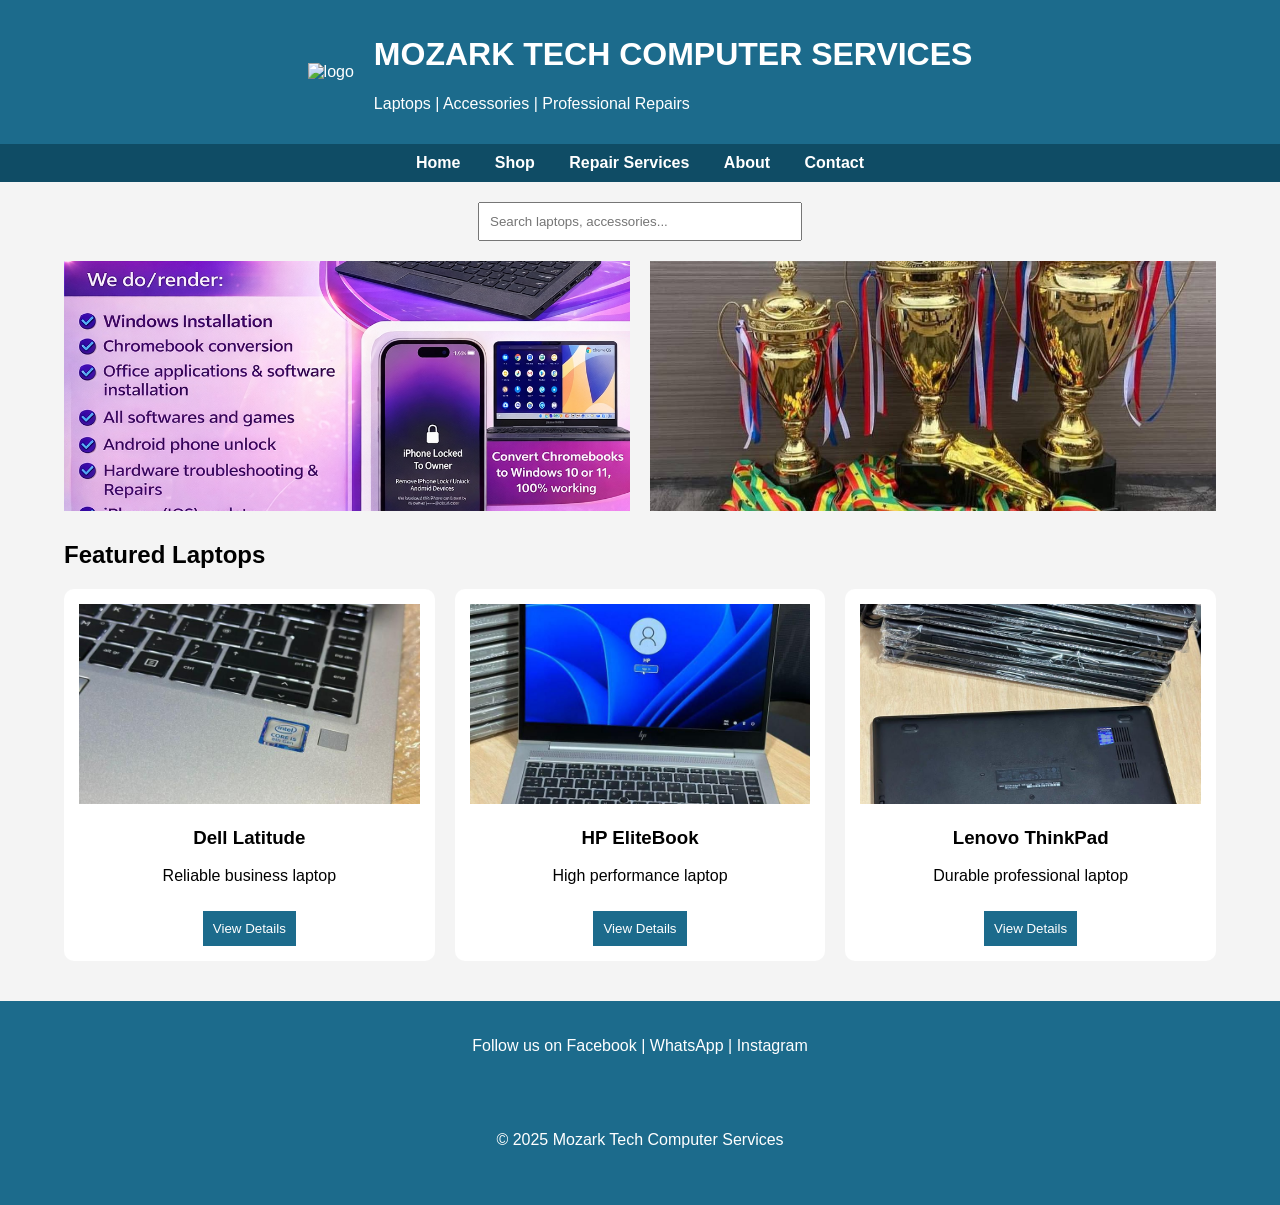
==== index.html @ 1af5dd86 "Add files via upload" ====
<!DOCTYPE html>
<html>
<head>

<title>Mozark Tech Computer Services</title>
<link rel="stylesheet" href="style.css">


</head>

<body>


<header>

<div class="header-container">

<div class="logo">
<img src="logo.png" alt="logo">
</div>

<div class="title">
<h1>MOZARK TECH COMPUTER SERVICES</h1>
<p>Laptops | Accessories | Professional Repairs</p>
</div>

</div>

</header>


<nav>

<a href="index.html">Home</a>
<a href="shop.html">Shop</a>
<a href="service.html">Repair Services</a>
<a href="about.html">About</a>
<a href="contact.html">Contact</a>

</nav>

<div class="container">

<div class="search">

<input type="text" placeholder="Search laptops, accessories...">

</div>

<div class="hero">

<img src="pro.png" >

<img src="awards.jpg" alt="repair service image">

</div>

<div class="section">

<h2>Featured Laptops</h2>

<div class="products">

<div class="card">

<img src="IMG-20250708-WA0037.jpg" alt="Add laptop image">

<h3>Dell Latitude</h3>

<p>Reliable business laptop</p>

<button>View Details</button>

</div>

<div class="card">

<img src="IMG-20250708-WA0034.jpg" alt="Add laptop image">

<h3>HP EliteBook</h3>

<p>High performance laptop</p>

<button>View Details</button>

</div>

<div class="card">

<img src="IMG-20250725-WA0015.jpg" alt="Add laptop image">

<h3>Lenovo ThinkPad</h3>

<p>Durable professional laptop</p>

<button>View Details</button>

</div>

</div>

</div>

</div>

<footer>

<p>Follow us on Facebook | WhatsApp | Instagram</p>
<footer>

<p>© 2025 Mozark Tech Computer Services</p>

</footer>

</footer>

</body>
</html>
---- style.css ----
body{
font-family:Arial;
margin:0;
background:#f4f4f4;
}

header{
background:#1c6b8c;
color:white;
padding:15px;
}

.header-container{
display:flex;
align-items:center;
justify-content:center;
gap:20px;
}

.logo img{
width:80px;
height: 200px;

}

.title{
text-align:left;
}

nav{
background:#0f4c65;
padding:10px;
text-align:center;
}

nav a{
color:white;
margin:15px;
text-decoration:none;
font-weight:bold;
}

nav a:hover{
color:#7bc043;
}
/* FOOTER */

footer{
background:#1c6b8c;
color:white;
text-align:center;
padding:20px;
margin-top:40px;
}

.container{
width:90%;
margin:auto;
}

.search{
margin:20px 0;
text-align:center;
}

.search input{
padding:10px;
width:300px;
}

.hero{
display:flex;
gap:20px;
margin-top:20px;
}

.hero img{
width:100%;
height:250px;
object-fit:cover;
}

.section{
margin-top:30px;
}

.products{
display:grid;
grid-template-columns:repeat(3,1fr);
gap:20px;
}

.card{
background:white;
padding:15px;
border-radius:10px;
text-align:center;
}

.card img{
width:100%;
height:200px;
object-fit:cover;
}

.logo img{
width:80px;
height:auto;
object-fit:contain;
}
button{
background:#1c6b8c;
color:white;
border:none;
padding:10px;
margin-top:10px;
}
button:hover{
    cursor: pointer;
    background-color: yellow;
    color: black;
    transition: 1.5s;
}

footer{
background:#1c6b8c;
color:white;
text-align:center;
padding:20px;
margin-top:40px;
}
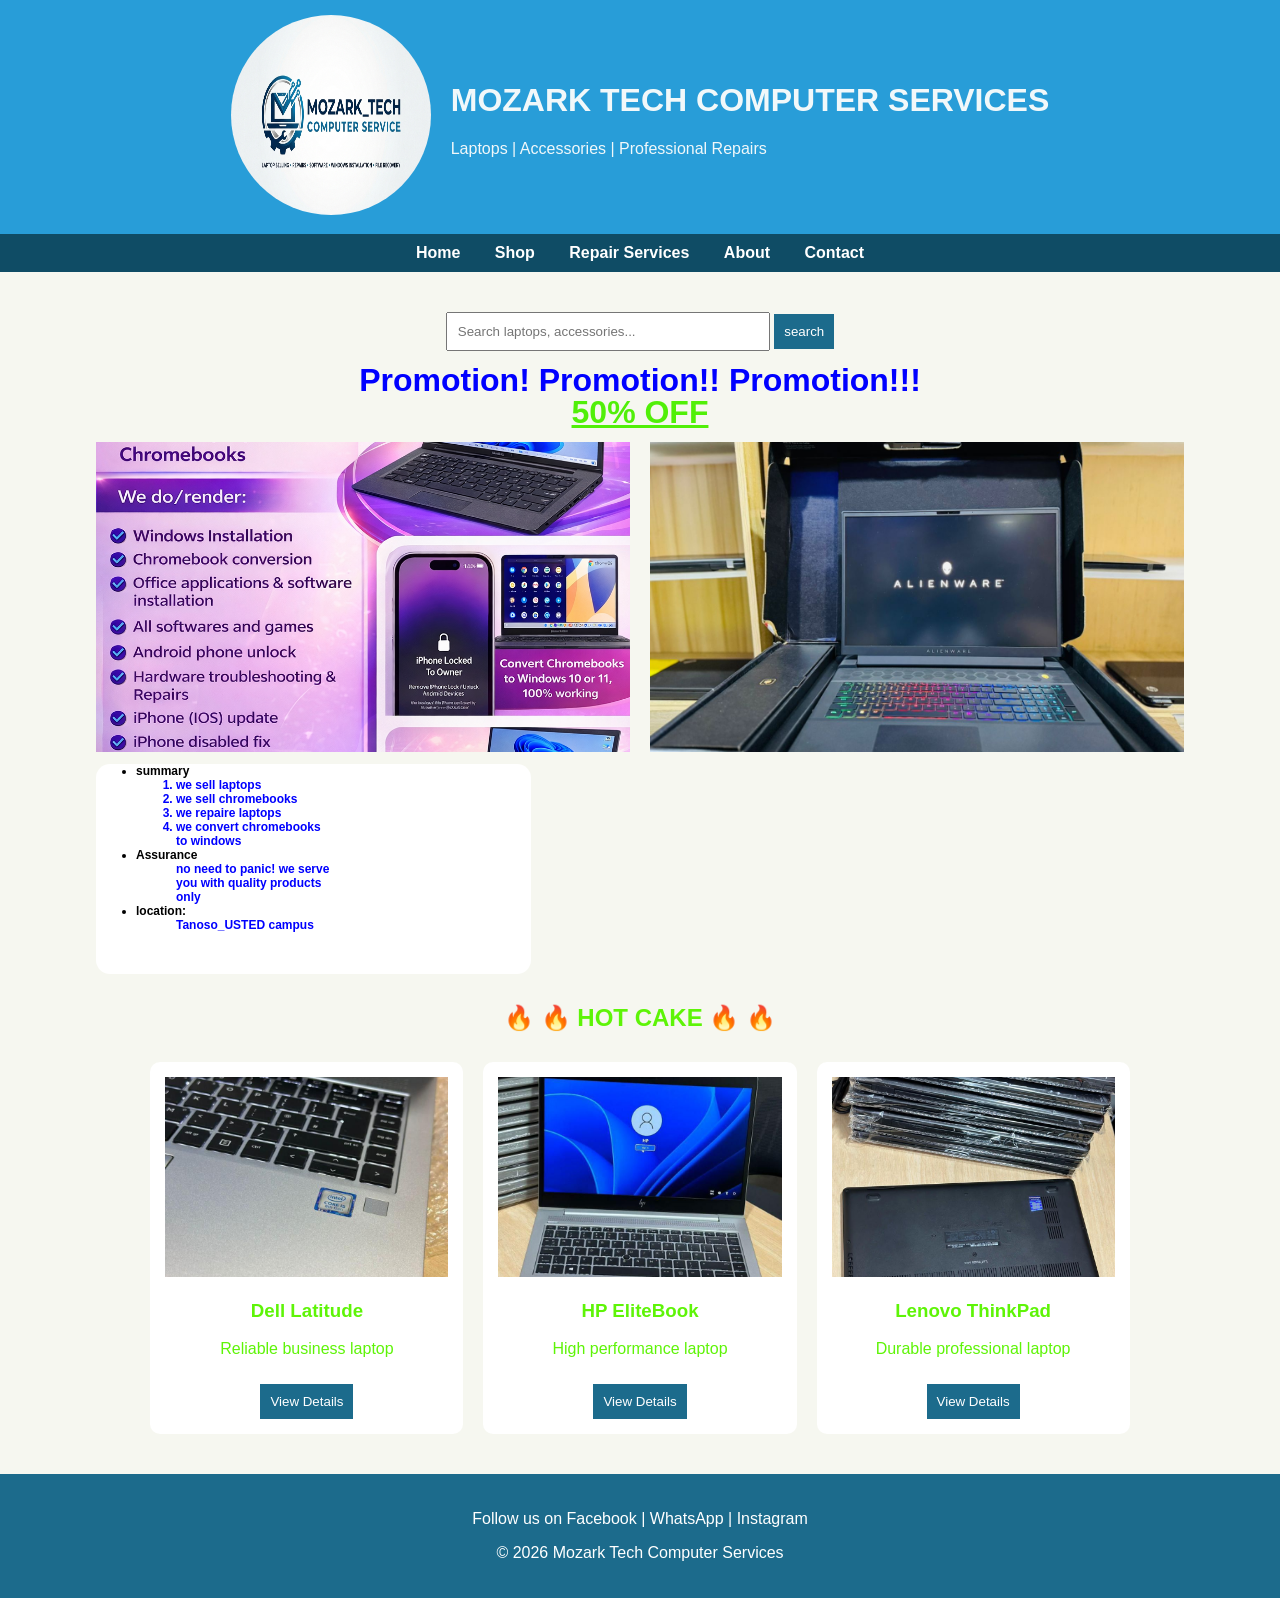
==== commit 1a37025b: "Add files via upload" ====
--- a/index.html
+++ b/index.html
@@ -44,26 +44,52 @@
 <div class="search">
 
 <input type="text" placeholder="Search laptops, accessories...">
-
+<button type="submit">search</button>
 </div>
+<h1 class="promo">
+    Promotion! Promotion!! Promotion!!!
+    <br><br>
+    <span>50% OFF </span>
+</h1>
 
 <div class="hero">
 
 <img src="pro.png" >
 
-<img src="awards.jpg" alt="repair service image">
+<img src="promo.jpg" alt="promo image">
 
 </div>
+<section class="middle">
+   
+  <ul>
+    <li>summary
+        <ol>
+            <li>we sell laptops</li>
+            <li>we sell chromebooks</li>
+            <li>we repaire laptops </li>
+            <li>we convert chromebooks<br> to windows</li>
+        </ol>
+    </li>
+    <li>Assurance
+        <ol>no need to panic! we serve<br> you with quality products<br>only
+        </ol>
+    </li>
+    <li>
+        location:
+        <ol>Tanoso_USTED campus</ol>
+    </li>
+  </ul>
+  </section>
 
 <div class="section">
 
-<h2>Featured Laptops</h2>
+<h2>&#128293  &#128293 HOT CAKE &#128293  &#128293 </h2>
 
 <div class="products">
 
 <div class="card">
 
-<img src="IMG-20250708-WA0037.jpg" alt="Add laptop image">
+<img src="IMG-20250708-WA0037.jpg" alt=" laptop image">
 
 <h3>Dell Latitude</h3>
 
@@ -106,13 +132,12 @@
 <footer>
 
 <p>Follow us on Facebook | WhatsApp | Instagram</p>
-<footer>
 
-<p>© 2025 Mozark Tech Computer Services</p>
+
+<p>© 2026 Mozark Tech Computer Services</p>
 
 </footer>
 
-</footer>
 
 </body>
 </html>
--- a/style.css
+++ b/style.css
@@ -3,12 +3,12 @@
 body{
 font-family:Arial;
 margin:0;
-background:#f4f4f4;
+background-color: #edefe17a;
 }
 
 header{
-background:#1c6b8c;
-color:white;
+background:#289dd8;
+color:rgb(241, 248, 250);
 padding:15px;
 }
 
@@ -22,6 +22,7 @@
 .logo img{
 width:80px;
 height: 200px;
+border-radius: 50%;
 
 }
 
@@ -78,12 +79,15 @@
 
 .hero img{
 width:100%;
-height:250px;
+height:310px;
 object-fit:cover;
 }
 
 .section{
 margin-top:30px;
+color: rgb(94, 244, 7);
+text-align: center;
+
 }
 
 .products{
@@ -104,11 +108,20 @@
 height:200px;
 object-fit:cover;
 }
+.promo{
+    color: blue;
+    text-align: center;
+    font-weight: bolder;
+    line-height: 16px;
+}
 
 .logo img{
-width:80px;
-height:auto;
-object-fit:contain;
+margin-top:0px;
+width:200px;
+height:200px;
+object-fit:fill;
+margin-left: 0px;
+padding-left: 0px;
 }
 button{
 background:#1c6b8c;
@@ -130,4 +143,172 @@
 text-align:center;
 padding:20px;
 margin-top:40px;
-}+}
+span{
+    color: rgb(81, 239, 8);
+    text-decoration:underline;
+}
+
+.products{
+width:90%;
+margin:auto;
+display:grid;
+grid-template-columns:repeat(3,1fr);
+gap:20px;
+margin-top:30px;
+}
+
+.card{
+background:white;
+padding:15px;
+text-align:center;
+border-radius:10px;
+}
+
+.card img{
+width:100%;
+height:200px;
+object-fit:cover;
+}
+NAVIGATION */
+
+nav{
+background:#0f4c65;
+padding:10px;
+text-align:center;
+}
+
+nav a{
+color:white;
+margin:15px;
+text-decoration:none;
+font-weight:bold;
+}
+
+nav a:hover{
+color:#7bc043;
+text-decoration: underline;
+}
+
+/* CONTENT */
+
+.container{
+width:85%;
+margin:auto;
+margin-top:30px;
+}
+
+.about-section{
+display:flex;
+gap:30px;
+align-items:center;
+}
+
+.about-section img{
+width:400px;
+height:250px;
+object-fit:cover;
+border-radius:10px;
+}
+
+.about-text{
+background:white;
+padding:20px;
+border-radius:10px;
+}
+
+/* MISSION VISION */
+
+.info{
+display:grid;
+grid-template-columns:repeat(2,1fr);
+gap:20px;
+margin-top:30px;
+}
+
+.box{
+background:white;
+padding:20px;
+border-radius:10px;
+}
+
+
+
+/* TEAM */
+
+.team{
+display:grid;
+grid-template-columns:repeat(3,1fr);
+gap:20px;
+margin-top:30px;
+
+}
+
+.member{
+background:white;
+padding:20px;
+text-align:center;
+border-radius:10px;
+}
+
+.member img{
+width:100%;
+
+object-fit:cover;
+}
+
+/* FOOTER */
+
+footer{
+background:#1c6b8c;
+color:white;
+text-align:center;
+padding:20px;
+margin-top:40px;
+}
+
+
+form{
+width:50%;
+margin:auto;
+background:white;
+padding:20px;
+margin-top:30px;
+border-radius:10px;
+}
+
+input,textarea{
+width:100%;
+padding:10px;
+margin-top:10px;
+}
+
+button{
+background:#1c6b8c;
+color:white;
+padding:10px;
+border:none;
+margin-top:10px;
+}
+.middle{
+    
+    width: 40%;
+    background-color: white;
+    font-weight: bolder;
+    border-radius: 14px;
+    padding-bottom: 30px;
+    
+}
+ul{
+    color:black;
+    text-align: start;
+    font-size: 12px;
+    
+   
+}
+ol{
+    color: blue;
+}
+
+
+
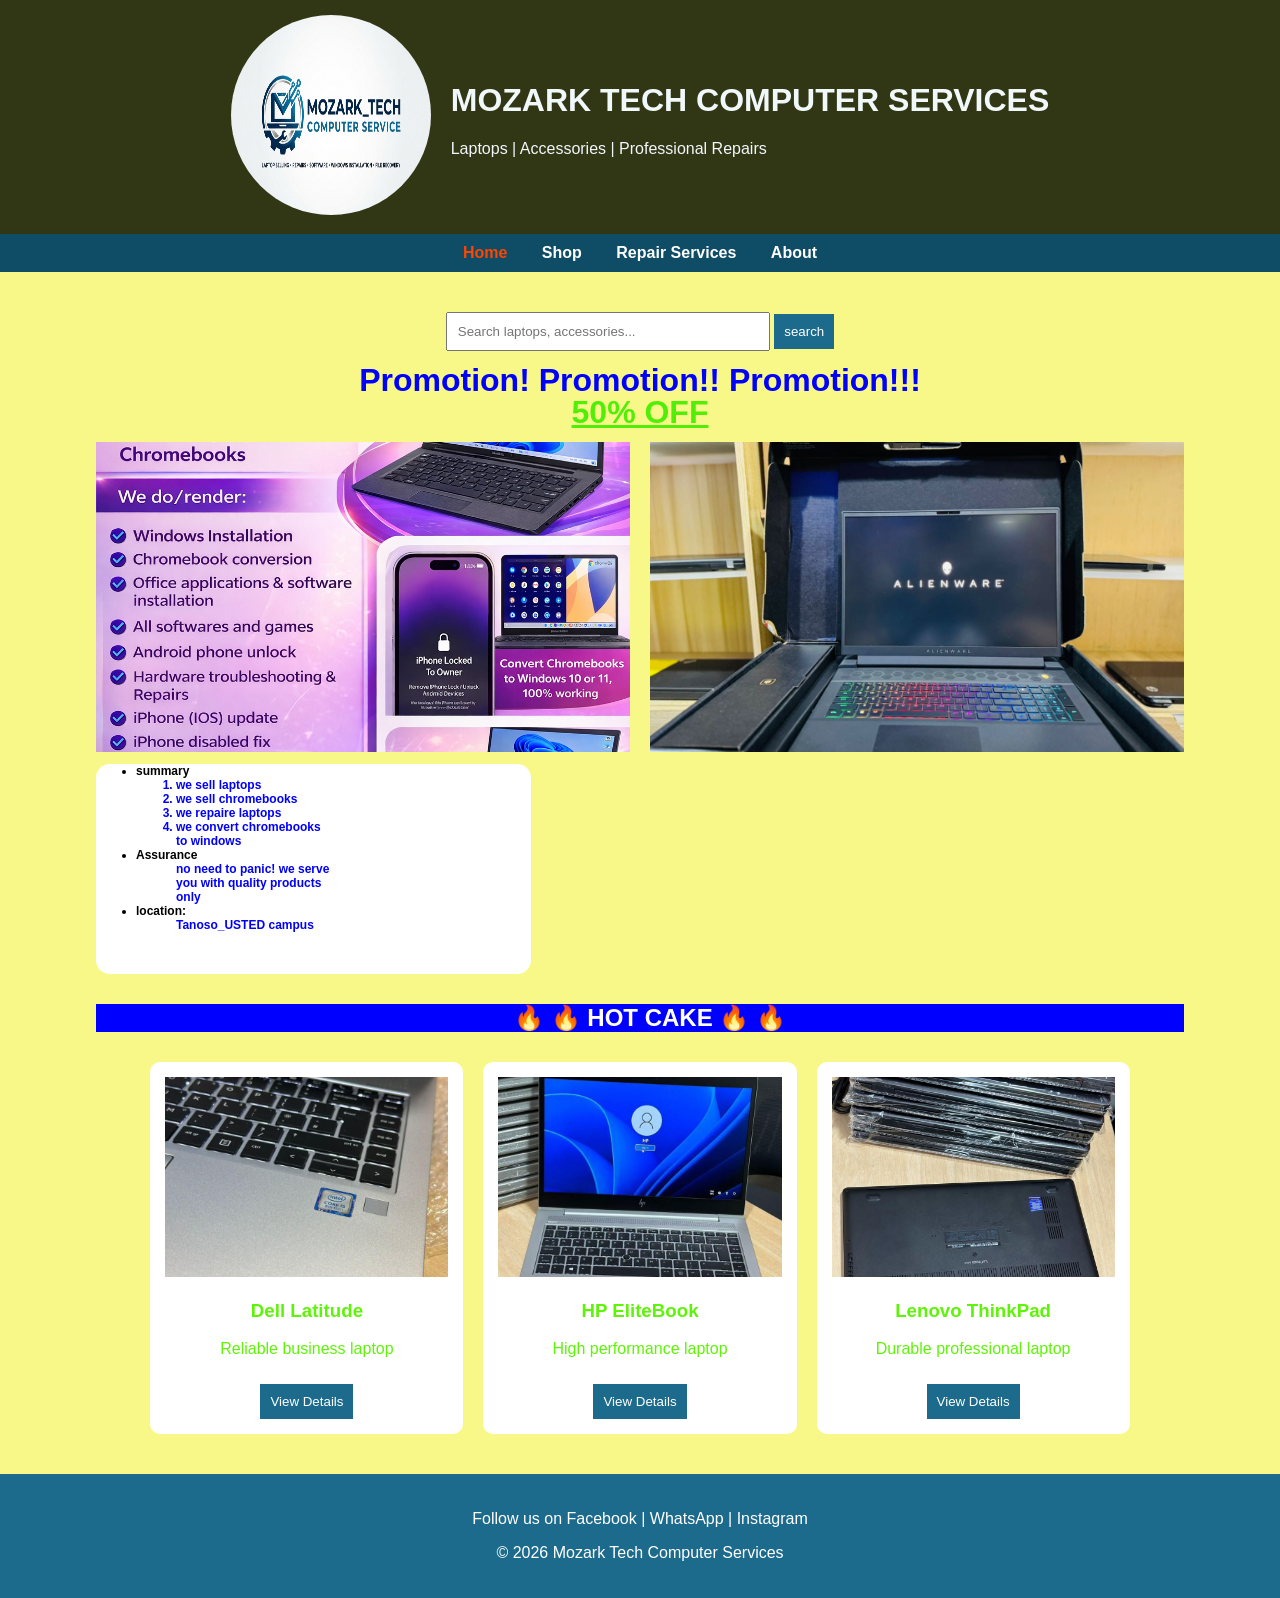
==== commit cd798e51: "Add files via upload" ====
--- a/index.html
+++ b/index.html
@@ -4,7 +4,7 @@
 
 <title>Mozark Tech Computer Services</title>
 <link rel="stylesheet" href="style.css">
-
+<meta name="viewport" content="width=device-width, initial-scale=1.0">
 
 </head>
 
@@ -31,11 +31,11 @@
 
 <nav>
 
-<a href="index.html">Home</a>
+<a href="index.html" class="active">Home</a>
 <a href="shop.html">Shop</a>
 <a href="service.html">Repair Services</a>
 <a href="about.html">About</a>
-<a href="contact.html">Contact</a>
+
 
 </nav>
 
@@ -82,8 +82,10 @@
   </section>
 
 <div class="section">
+<div class="hot">
+<h2>&#128293  &#128293 HOT CAKE &#128293  &#128293 </h2>
+</div>
 
-<h2>&#128293  &#128293 HOT CAKE &#128293  &#128293 </h2>
 
 <div class="products">
 
--- a/style.css
+++ b/style.css
@@ -3,13 +3,18 @@
 body{
 font-family:Arial;
 margin:0;
-background-color: #edefe17a;
+background-color: #f2f20a7a;
+
 }
 
 header{
-background:#289dd8;
+background:#0c1201d7;
 color:rgb(241, 248, 250);
 padding:15px;
+position: sticky;
+top: 0px;
+z-index: 1000;
+
 }
 
 .header-container{
@@ -34,6 +39,9 @@
 background:#0f4c65;
 padding:10px;
 text-align:center;
+position: sticky;
+top: 230px;
+z-index: 10000;
 }
 
 nav a{
@@ -41,10 +49,23 @@
 margin:15px;
 text-decoration:none;
 font-weight:bold;
+position: relative;
 }
 
 nav a:hover{
-color:#7bc043;
+header{
+background:#1c6b8c;   /* your color */
+color:white;
+padding:15px;
+position:fixed;      /* or sticky if you're using that */
+top:0;
+width:100%;
+z-index:1000;
+}
+}
+nav a.active{
+    color: orangered;
+
 }
 /* FOOTER */
 
@@ -309,6 +330,64 @@
 ol{
     color: blue;
 }
-
-
-
+.hot{
+    color: white;
+    background-color: blue;
+    padding-left: 20px;
+}
+
+/* RESPONSIVENESS ONLY */
+
+@media(max-width:768px){
+
+/* Header adjusts */
+.header-container{
+flex-direction:column;
+text-align:center;
+}
+
+/* Logo smaller */
+.logo img{
+width:60px;
+}
+
+/* Navigation becomes vertical */
+nav{
+flex-direction:column;
+align-items:center;
+}
+
+nav a{
+display:block;
+width:100%;
+text-align:center;
+padding:10px;
+border-top:1px solid #ccc;
+}
+
+/* Images fit screen */
+img{
+max-width:100%;
+height:auto;
+}
+
+/* Grids become 1 column */
+.products,
+.services{
+grid-template-columns:1fr;
+}
+
+/* Text scaling */
+h1{
+font-size:20px;
+}
+
+h2{
+font-size:18px;
+}
+
+p{
+font-size:14px;
+}
+
+}
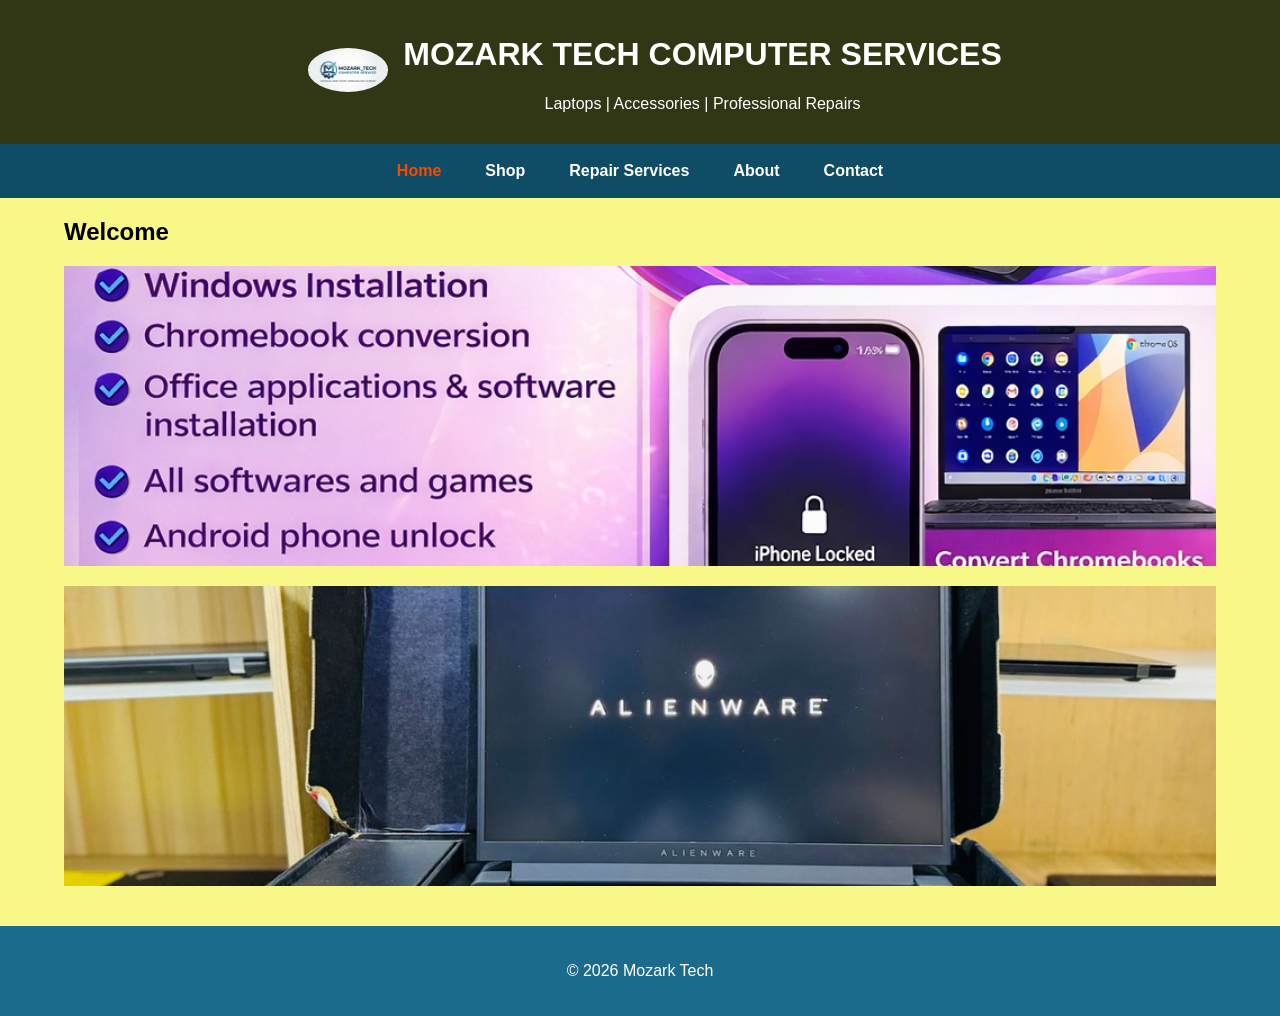
==== commit 5ecaffff: "Add files via upload" ====
--- a/index.html
+++ b/index.html
@@ -1,145 +1,47 @@
-<!DOCTYPE html>
-<html>
-<head>
-
-<title>Mozark Tech Computer Services</title>
-<link rel="stylesheet" href="style.css">
-<meta name="viewport" content="width=device-width, initial-scale=1.0">
-
-</head>
-
-<body>
-
-
-<header>
-
-<div class="header-container">
-
-<div class="logo">
-<img src="logo.png" alt="logo">
-</div>
-
-<div class="title">
-<h1>MOZARK TECH COMPUTER SERVICES</h1>
-<p>Laptops | Accessories | Professional Repairs</p>
-</div>
-
-</div>
-
-</header>
-
-
-<nav>
-
-<a href="index.html" class="active">Home</a>
-<a href="shop.html">Shop</a>
-<a href="service.html">Repair Services</a>
-<a href="about.html">About</a>
-
-
-</nav>
-
-<div class="container">
-
-<div class="search">
-
-<input type="text" placeholder="Search laptops, accessories...">
-<button type="submit">search</button>
-</div>
-<h1 class="promo">
-    Promotion! Promotion!! Promotion!!!
-    <br><br>
-    <span>50% OFF </span>
-</h1>
-
-<div class="hero">
-
-<img src="pro.png" >
-
-<img src="promo.jpg" alt="promo image">
-
-</div>
-<section class="middle">
-   
-  <ul>
-    <li>summary
-        <ol>
-            <li>we sell laptops</li>
-            <li>we sell chromebooks</li>
-            <li>we repaire laptops </li>
-            <li>we convert chromebooks<br> to windows</li>
-        </ol>
-    </li>
-    <li>Assurance
-        <ol>no need to panic! we serve<br> you with quality products<br>only
-        </ol>
-    </li>
-    <li>
-        location:
-        <ol>Tanoso_USTED campus</ol>
-    </li>
-  </ul>
-  </section>
-
-<div class="section">
-<div class="hot">
-<h2>&#128293  &#128293 HOT CAKE &#128293  &#128293 </h2>
-</div>
-
-
-<div class="products">
-
-<div class="card">
-
-<img src="IMG-20250708-WA0037.jpg" alt=" laptop image">
-
-<h3>Dell Latitude</h3>
-
-<p>Reliable business laptop</p>
-
-<button>View Details</button>
-
-</div>
-
-<div class="card">
-
-<img src="IMG-20250708-WA0034.jpg" alt="Add laptop image">
-
-<h3>HP EliteBook</h3>
-
-<p>High performance laptop</p>
-
-<button>View Details</button>
-
-</div>
-
-<div class="card">
-
-<img src="IMG-20250725-WA0015.jpg" alt="Add laptop image">
-
-<h3>Lenovo ThinkPad</h3>
-
-<p>Durable professional laptop</p>
-
-<button>View Details</button>
-
-</div>
-
-</div>
-
-</div>
-
-</div>
-
-<footer>
-
-<p>Follow us on Facebook | WhatsApp | Instagram</p>
-
-
-<p>© 2026 Mozark Tech Computer Services</p>
-
-</footer>
-
-
-</body>
+<!DOCTYPE html>
+<html>
+<head>
+<title>Mozark Tech</title>
+<link rel="stylesheet" href="style.css">
+<meta name="viewport" content="width=device-width, initial-scale=1.0">
+</head>
+
+<body>
+
+<header>
+<div class="header-container">
+<div class="logo">
+<img src="logo.png">
+</div>
+<div class="title">
+<h1>MOZARK TECH COMPUTER SERVICES</h1>
+<p>Laptops | Accessories | Professional Repairs</p>
+</div>
+</div>
+</header>
+
+<nav>
+<a href="index.html" class="active">Home</a>
+<a href="shop.html">Shop</a>
+<a href="services.html">Repair Services</a>
+<a href="about.html">About</a>
+<a href="contact.html">Contact</a>
+</nav>
+
+<div class="container">
+
+<h2>Welcome</h2>
+
+<div class="hero">
+<img src="pro.png">
+<img src="promo.jpg">
+</div>
+
+</div>
+
+<footer>
+<p>© 2026 Mozark Tech</p>
+</footer>
+
+</body>
 </html>
--- a/style.css
+++ b/style.css
@@ -1,393 +1,205 @@
-
-
-body{
-font-family:Arial;
-margin:0;
-background-color: #f2f20a7a;
-
-}
-
-header{
-background:#0c1201d7;
-color:rgb(241, 248, 250);
-padding:15px;
-position: sticky;
-top: 0px;
-z-index: 1000;
-
-}
-
-.header-container{
-display:flex;
-align-items:center;
-justify-content:center;
-gap:20px;
-}
-
-.logo img{
-width:80px;
-height: 200px;
-border-radius: 50%;
-
-}
-
-.title{
-text-align:left;
-}
-
-nav{
-background:#0f4c65;
-padding:10px;
-text-align:center;
-position: sticky;
-top: 230px;
-z-index: 10000;
-}
-
-nav a{
-color:white;
-margin:15px;
-text-decoration:none;
-font-weight:bold;
-position: relative;
-}
-
-nav a:hover{
-header{
-background:#1c6b8c;   /* your color */
-color:white;
-padding:15px;
-position:fixed;      /* or sticky if you're using that */
-top:0;
-width:100%;
-z-index:1000;
-}
-}
-nav a.active{
-    color: orangered;
-
-}
-/* FOOTER */
-
-footer{
-background:#1c6b8c;
-color:white;
-text-align:center;
-padding:20px;
-margin-top:40px;
-}
-
-.container{
-width:90%;
-margin:auto;
-}
-
-.search{
-margin:20px 0;
-text-align:center;
-}
-
-.search input{
-padding:10px;
-width:300px;
-}
-
-.hero{
-display:flex;
-gap:20px;
-margin-top:20px;
-}
-
-.hero img{
-width:100%;
-height:310px;
-object-fit:cover;
-}
-
-.section{
-margin-top:30px;
-color: rgb(94, 244, 7);
-text-align: center;
-
-}
-
-.products{
-display:grid;
-grid-template-columns:repeat(3,1fr);
-gap:20px;
-}
-
-.card{
-background:white;
-padding:15px;
-border-radius:10px;
-text-align:center;
-}
-
-.card img{
-width:100%;
-height:200px;
-object-fit:cover;
-}
-.promo{
-    color: blue;
-    text-align: center;
-    font-weight: bolder;
-    line-height: 16px;
-}
-
-.logo img{
-margin-top:0px;
-width:200px;
-height:200px;
-object-fit:fill;
-margin-left: 0px;
-padding-left: 0px;
-}
-button{
-background:#1c6b8c;
-color:white;
-border:none;
-padding:10px;
-margin-top:10px;
-}
-button:hover{
-    cursor: pointer;
-    background-color: yellow;
-    color: black;
-    transition: 1.5s;
-}
-
-footer{
-background:#1c6b8c;
-color:white;
-text-align:center;
-padding:20px;
-margin-top:40px;
-}
-span{
-    color: rgb(81, 239, 8);
-    text-decoration:underline;
-}
-
-.products{
-width:90%;
-margin:auto;
-display:grid;
-grid-template-columns:repeat(3,1fr);
-gap:20px;
-margin-top:30px;
-}
-
-.card{
-background:white;
-padding:15px;
-text-align:center;
-border-radius:10px;
-}
-
-.card img{
-width:100%;
-height:200px;
-object-fit:cover;
-}
-NAVIGATION */
-
-nav{
-background:#0f4c65;
-padding:10px;
-text-align:center;
-}
-
-nav a{
-color:white;
-margin:15px;
-text-decoration:none;
-font-weight:bold;
-}
-
-nav a:hover{
-color:#7bc043;
-text-decoration: underline;
-}
-
-/* CONTENT */
-
-.container{
-width:85%;
-margin:auto;
-margin-top:30px;
-}
-
-.about-section{
-display:flex;
-gap:30px;
-align-items:center;
-}
-
-.about-section img{
-width:400px;
-height:250px;
-object-fit:cover;
-border-radius:10px;
-}
-
-.about-text{
-background:white;
-padding:20px;
-border-radius:10px;
-}
-
-/* MISSION VISION */
-
-.info{
-display:grid;
-grid-template-columns:repeat(2,1fr);
-gap:20px;
-margin-top:30px;
-}
-
-.box{
-background:white;
-padding:20px;
-border-radius:10px;
-}
-
-
-
-/* TEAM */
-
-.team{
-display:grid;
-grid-template-columns:repeat(3,1fr);
-gap:20px;
-margin-top:30px;
-
-}
-
-.member{
-background:white;
-padding:20px;
-text-align:center;
-border-radius:10px;
-}
-
-.member img{
-width:100%;
-
-object-fit:cover;
-}
-
-/* FOOTER */
-
-footer{
-background:#1c6b8c;
-color:white;
-text-align:center;
-padding:20px;
-margin-top:40px;
-}
-
-
-form{
-width:50%;
-margin:auto;
-background:white;
-padding:20px;
-margin-top:30px;
-border-radius:10px;
-}
-
-input,textarea{
-width:100%;
-padding:10px;
-margin-top:10px;
-}
-
-button{
-background:#1c6b8c;
-color:white;
-padding:10px;
-border:none;
-margin-top:10px;
-}
-.middle{
-    
-    width: 40%;
-    background-color: white;
-    font-weight: bolder;
-    border-radius: 14px;
-    padding-bottom: 30px;
-    
-}
-ul{
-    color:black;
-    text-align: start;
-    font-size: 12px;
-    
-   
-}
-ol{
-    color: blue;
-}
-.hot{
-    color: white;
-    background-color: blue;
-    padding-left: 20px;
-}
-
-/* RESPONSIVENESS ONLY */
-
-@media(max-width:768px){
-
-/* Header adjusts */
-.header-container{
-flex-direction:column;
-text-align:center;
-}
-
-/* Logo smaller */
-.logo img{
-width:60px;
-}
-
-/* Navigation becomes vertical */
-nav{
-flex-direction:column;
-align-items:center;
-}
-
-nav a{
-display:block;
-width:100%;
-text-align:center;
-padding:10px;
-border-top:1px solid #ccc;
-}
-
-/* Images fit screen */
-img{
-max-width:100%;
-height:auto;
-}
-
-/* Grids become 1 column */
-.products,
-.services{
-grid-template-columns:1fr;
-}
-
-/* Text scaling */
-h1{
-font-size:20px;
-}
-
-h2{
-font-size:18px;
-}
-
-p{
-font-size:14px;
-}
-
-}
+/* RESET */
+body{
+font-family:Arial;
+margin:0;
+background-color:#f2f20a7a;
+}
+
+/* HEADER */
+header{
+background:#0c1201d7;
+color:white;
+padding:15px;
+position:sticky;
+top:0;
+z-index:1000;
+width:100%;
+}
+
+.header-container{
+display:flex;
+align-items:center;
+justify-content:center;
+gap:15px;
+flex-wrap:wrap;
+text-align:center;
+}
+
+.logo img{
+width:80px;
+height:auto;
+border-radius:50%;
+}
+
+/* NAV */
+nav{
+background:#0f4c65;
+display:flex;
+flex-wrap:wrap;
+justify-content:center;
+position:sticky;
+top:100px;
+z-index:999;
+}
+
+nav a{
+color:white;
+margin:10px;
+text-decoration:none;
+font-weight:bold;
+padding:8px 12px;
+}
+
+nav a:hover{
+color:#7bc043;
+}
+
+nav a.active{
+color:orangered;
+}
+
+/* GENERAL */
+.container{
+width:90%;
+margin:auto;
+}
+
+/* PRODUCTS */
+.products{
+display:grid;
+grid-template-columns:repeat(3,1fr);
+gap:20px;
+margin-top:30px;
+}
+
+.card{
+background:white;
+padding:15px;
+border-radius:10px;
+text-align:center;
+}
+
+.card img{
+width:100%;
+height:200px;
+object-fit:cover;
+}
+
+/* BUTTON */
+button{
+background:#1c6b8c;
+color:white;
+border:none;
+padding:10px;
+margin-top:10px;
+}
+
+button:hover{
+background:yellow;
+color:black;
+cursor:pointer;
+}
+
+/* HERO */
+.hero{
+display:flex;
+gap:20px;
+flex-wrap:wrap;
+}
+
+.hero img{
+width:100%;
+height:300px;
+object-fit:cover;
+}
+
+/* ABOUT */
+.about-section{
+display:flex;
+gap:30px;
+flex-wrap:wrap;
+}
+
+.about-section img{
+width:100%;
+max-width:400px;
+height:250px;
+object-fit:cover;
+}
+
+.info{
+display:grid;
+grid-template-columns:repeat(2,1fr);
+gap:20px;
+}
+
+.team{
+display:grid;
+grid-template-columns:repeat(3,1fr);
+gap:20px;
+}
+
+/* FORM */
+form{
+width:50%;
+margin:auto;
+background:white;
+padding:20px;
+margin-top:30px;
+border-radius:10px;
+}
+
+input,textarea{
+width:100%;
+padding:10px;
+margin-top:10px;
+}
+
+/* FOOTER */
+footer{
+background:#1c6b8c;
+color:white;
+text-align:center;
+padding:20px;
+margin-top:40px;
+}
+
+/* RESPONSIVE */
+@media(max-width:768px){
+
+.header-container{
+flex-direction:column;
+}
+
+.logo img{
+width:60px;
+}
+
+nav{
+flex-direction:column;
+top:90px;
+}
+
+nav a{
+display:block;
+width:100%;
+text-align:center;
+border-top:1px solid #ccc;
+}
+
+.products,
+.services,
+.team,
+.info{
+grid-template-columns:1fr;
+}
+
+.hero{
+flex-direction:column;
+}
+
+form{
+width:90%;
+}
+
+}
